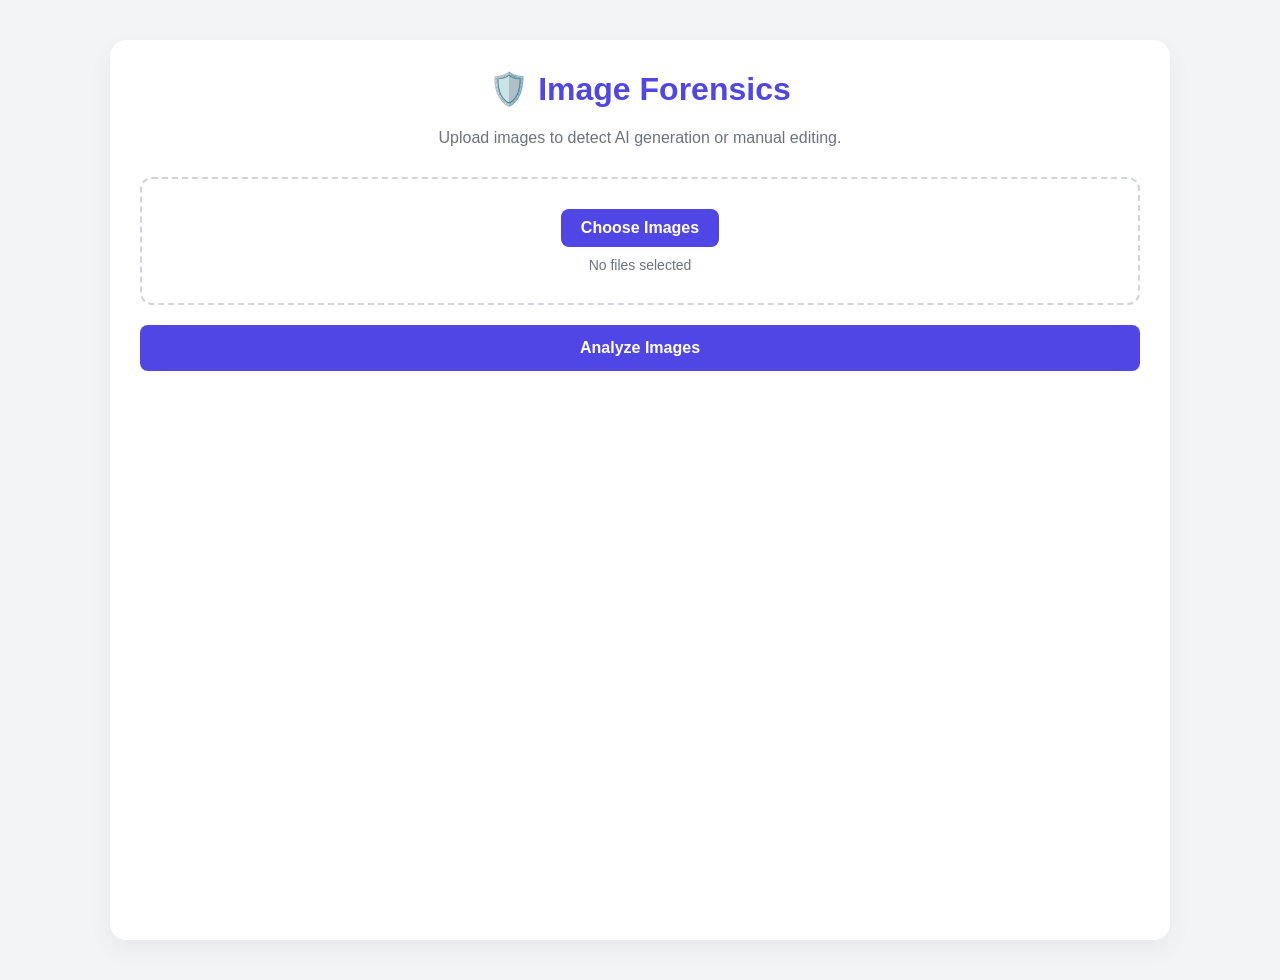
==== Project-1-AI-Image-detection/app/templates/index.html @ 16fd4984 "Update index.html" ====
<!DOCTYPE html>
<html lang="en">
<head>
    <meta charset="UTF-8">
    <meta name="viewport" content="width=device-width, initial-scale=1.0">
    <title>Image Forensics AI</title>
    <style>
        :root {
            --primary: #4F46E5;
            --primary-hover: #4338CA;
            --success: #10B981;
            --success-bg: #ECFDF5;
            --danger: #EF4444;
            --danger-bg: #FEF2F2;
            --warning: #F59E0B;
            --warning-bg: #FFFBEB;
            --bg: #F3F4F6;
            --card: #FFFFFF;
            --text: #1F2937;
            --border: #E5E7EB;
        }
        body { font-family: 'Segoe UI', Tahoma, Geneva, Verdana, sans-serif; background-color: var(--bg); color: var(--text); min-height: 100vh; margin: 0; padding: 40px 20px; display: flex; justify-content: center; }
        .container { background: var(--card); padding: 30px; border-radius: 16px; box-shadow: 0 10px 25px rgba(0,0,0,0.05); width: 100%; max-width: 1000px; }
        h1 { margin-top: 0; color: var(--primary); text-align: center; }
        p.subtitle { text-align: center; color: #6B7280; margin-bottom: 30px; }
        
        .upload-area { border: 2px dashed #D1D5DB; border-radius: 12px; padding: 30px; text-align: center; cursor: pointer; transition: 0.3s; margin-bottom: 20px; }
        .upload-area:hover { border-color: var(--primary); background: #EEF2FF; }
        input[type="file"] { display: none; }
        .upload-label { display: inline-block; background: var(--primary); color: white; padding: 10px 20px; border-radius: 8px; cursor: pointer; font-weight: bold; transition: 0.3s; }
        .upload-label:hover { background: var(--primary-hover); }
        
        .btn-analyze { width: 100%; padding: 14px; background: var(--primary); color: white; border: none; border-radius: 8px; font-size: 16px; font-weight: bold; cursor: pointer; transition: 0.3s; }
        .btn-analyze:disabled { background: #9CA3AF; cursor: not-allowed; }
        
        /* Master Table */
        .results-section { margin-top: 30px; display: none; }
        .summary-bar { background: #EEF2FF; padding: 15px; border-radius: 8px; margin-bottom: 15px; font-weight: bold; color: var(--primary); }
        
        .master-table { width: 100%; border-collapse: collapse; background: white; border-radius: 8px; overflow: hidden; border: 1px solid var(--border); }
        .master-table th, .master-table td { padding: 12px 15px; text-align: left; border-bottom: 1px solid var(--border); font-size: 14px; vertical-align: top;}
        .master-table th { background: #F9FAFB; font-weight: 600; color: #374151; }
        
        /* Row Coloring based on Verdict */
        .row-danger { background-color: var(--danger-bg) !important; }
        .row-warning { background-color: var(--warning-bg) !important; }
        .row-success { background-color: var(--success-bg) !important; }
        
        .badge { display: inline-block; padding: 4px 8px; border-radius: 4px; font-weight: bold; font-size: 12px; text-align: center; }
        .badge-danger { background: var(--danger); color: white; }
        .badge-warning { background: var(--warning); color: white; }
        .badge-success { background: var(--success); color: white; }

        .thumb { max-width: 60px; max-height: 60px; border-radius: 4px; object-fit: cover; border: 1px solid #ccc; }
        .file-name { font-size: 12px; color: #6B7280; word-break: break-all; margin-top: 5px; text-align: center; width: 80px;}
        
        .details-list { margin: 0; padding-left: 15px; font-size: 12px; color: #4B5563; }

        .loader { display: none; text-align: center; color: var(--primary); font-weight: bold; margin-top: 20px; }
        .loader::after { content: "..." ; animation: dots 1.5s infinite; }
        @keyframes dots { 0%, 20% { content: ""; } 40% { content: "."; } 60% { content: ".."; } 80%, 100% { content: "..."; } }
    </style>
</head>
<body>

<div class="container">
    <h1>🛡️ Image Forensics</h1>
    <p class="subtitle">Upload images to detect AI generation or manual editing.</p>

    <div class="upload-area" onclick="document.getElementById('imageInput').click()">
        <label class="upload-label">Choose Images</label>
        <input type="file" id="imageInput" accept="image/*" multiple onchange="previewImages(event)">
        <div id="fileName" style="margin-top: 10px; font-size: 14px; color: #6B7280;">No files selected</div>
    </div>

    <button id="analyzeBtn" class="btn-analyze" onclick="analyzeImages()">Analyze Images</button>
    
    <div id="loader" class="loader">Analyzing images. Please wait (This may take a moment per image)</div>

    <!-- Results Section -->
    <div id="resultsSection" class="results-section">
        <div id="summaryBar" class="summary-bar"></div>
        
        <table class="master-table">
            <thead>
                <tr>
                    <th width="100">Preview</th>
                    <th width="150">Verdict</th>
                    <th>Details</th>
                </tr>
            </thead>
            <tbody id="tableBody">
                <!-- Rows injected here -->
            </tbody>
        </table>
    </div>
</div>

<script>
    let selectedFiles = [];
    let base64Images = [];

    function previewImages(event) {
        selectedFiles = Array.from(event.target.files);
        base64Images = [];
        document.getElementById('fileName').innerText = `${selectedFiles.length} file(s) selected`;
        document.getElementById('resultsSection').style.display = 'none';

        if (selectedFiles.length === 0) return;

        selectedFiles.forEach((file, index) => {
            const reader = new FileReader();
            reader.onload = function(e) {
                base64Images[index] = e.target.result; // Store in order
            };
            reader.readAsDataURL(file);
        });
    }

    async function analyzeImages() {
        if (base64Images.length === 0) {
            alert("Please select at least one image!");
            return;
        }

        const btn = document.getElementById('analyzeBtn');
        const loader = document.getElementById('loader');
        const resultsSection = document.getElementById('resultsSection');

        btn.disabled = true;
        loader.style.display = 'block';
        resultsSection.style.display = 'none';

        try {
            // Send ALL base64 images in one array
            const response = await fetch('/validate-images', {
                method: 'POST',
                headers: { 'Content-Type': 'application/json' },
                body: JSON.stringify({ imgpaths: base64Images })
            });

            const data = await response.json();
            
            if (!response.ok) throw new Error(data.detail || "Server error");

            renderBatchResults(data);

        } catch (error) {
            alert("Error: " + error.message);
        } finally {
            btn.disabled = false;
            loader.style.display = 'none';
        }
    }

    function renderBatchResults(data) {
        const resultsSection = document.getElementById('resultsSection');
        const summaryBar = document.getElementById('summaryBar');
        const tableBody = document.getElementById('tableBody');

        resultsSection.style.display = 'block';
        summaryBar.innerText = `Analysis Complete: Processed ${data.processed} out of ${data.total_images} images.`;
        tableBody.innerHTML = '';

        data.results.forEach((result, index) => {
            // Get the original filename from our local array using the same index
            const originalFileName = selectedFiles[index] ? selectedFiles[index].name : 'Unknown File';

            const tr = document.createElement('tr');
            
            // 1. Determine Verdict and Row Color
            let rowClass = 'row-success';
            let badgeClass = 'badge-success';
            let verdictText = 'ORIGINAL';

            if (result.is_ai_generated && result.is_edited) {
                rowClass = 'row-danger';
                badgeClass = 'badge-danger';
                verdictText = 'FORGED & AI';
            } else if (result.is_ai_generated) {
                rowClass = 'row-danger';
                badgeClass = 'badge-danger';
                verdictText = 'AI GENERATED';
            } else if (result.is_edited) {
                rowClass = 'row-warning';
                badgeClass = 'badge-warning';
                verdictText = 'EDITED';
            }

            if (!result.success) {
                rowClass = 'row-warning';
                badgeClass = 'badge-warning';
                verdictText = 'ERROR';
            }

            tr.className = rowClass;

            // 2. Build the Details Column
            let detailsHtml = `<div><strong>Format:</strong> ${result.format || 'N/A'} | <strong>Dimensions:</strong> ${result.dimensions || 'N/A'}</div>`;
            
            if (result.success) {
                if (result.ai_detection && result.ai_detection.success) {
                    const score = (result.ai_detection.ai_score * 100).toFixed(2);
                    detailsHtml += `<div><strong>AI Score:</strong> <span style="color:${result.ai_detection.ai_score >= 0.4 ? 'red' : 'green'}">${score}%</span></div>`;
                }
                
                if (result.forensics && result.forensics.flags.length > 0) {
                    detailsHtml += `<div style="margin-top:5px;"><strong>Flags:</strong><ul class="details-list">`;
                    result.forensics.flags.forEach(flag => { detailsHtml += `<li>${flag}</li>`; });
                    detailsHtml += `</ul></div>`;
                }
            } else {
                detailsHtml += `<div style="color:red; font-weight:bold;">${result.error}</div>`;
            }

            // 3. Build the Row HTML (Includes Filename under the thumbnail)
            tr.innerHTML = `
                <td align="center">
                    <img src="${base64Images[index]}" class="thumb" alt="Thumb">
                    <div class="file-name">${originalFileName}</div>
                </td>
                <td>
                    <span class="badge ${badgeClass}">${verdictText}</span>
                </td>
                <td>${detailsHtml}</td>
            `;

            tableBody.appendChild(tr);
        });
    }
</script>

</body>
</html>
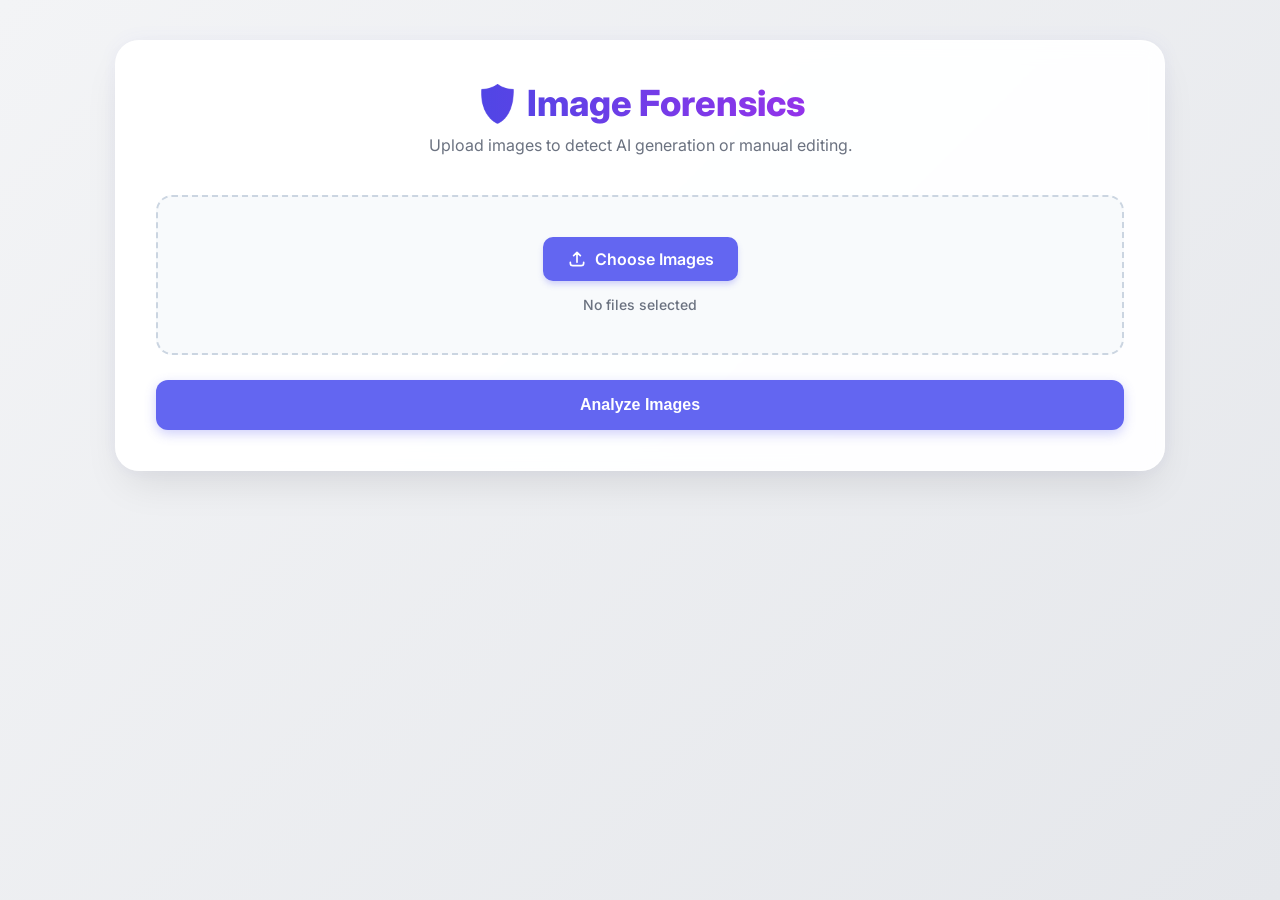
==== commit 1c65a723: "Update index.html" ====
--- a/Project-1-AI-Image-detection/app/templates/index.html
+++ b/Project-1-AI-Image-detection/app/templates/index.html
@@ -4,95 +4,220 @@
     <meta charset="UTF-8">
     <meta name="viewport" content="width=device-width, initial-scale=1.0">
     <title>Image Forensics AI</title>
+    <link href="https://fonts.googleapis.com/css2?family=Inter:wght@400;500;600;700;800&display=swap" rel="stylesheet">
     <style>
         :root {
-            --primary: #4F46E5;
-            --primary-hover: #4338CA;
+            --primary: #6366F1;
+            --primary-hover: #4F46E5;
             --success: #10B981;
             --success-bg: #ECFDF5;
             --danger: #EF4444;
             --danger-bg: #FEF2F2;
             --warning: #F59E0B;
             --warning-bg: #FFFBEB;
-            --bg: #F3F4F6;
-            --card: #FFFFFF;
-            --text: #1F2937;
+            --bg-gradient: linear-gradient(135deg, #F3F4F6 0%, #E5E7EB 100%);
+            --card-bg: rgba(255, 255, 255, 0.95);
+            --text-main: #111827;
+            --text-muted: #6B7280;
             --border: #E5E7EB;
         }
-        body { font-family: 'Segoe UI', Tahoma, Geneva, Verdana, sans-serif; background-color: var(--bg); color: var(--text); min-height: 100vh; margin: 0; padding: 40px 20px; display: flex; justify-content: center; }
-        .container { background: var(--card); padding: 30px; border-radius: 16px; box-shadow: 0 10px 25px rgba(0,0,0,0.05); width: 100%; max-width: 1000px; }
-        h1 { margin-top: 0; color: var(--primary); text-align: center; }
-        p.subtitle { text-align: center; color: #6B7280; margin-bottom: 30px; }
-        
-        .upload-area { border: 2px dashed #D1D5DB; border-radius: 12px; padding: 30px; text-align: center; cursor: pointer; transition: 0.3s; margin-bottom: 20px; }
-        .upload-area:hover { border-color: var(--primary); background: #EEF2FF; }
+
+        * { box-sizing: border-box; }
+
+        body { 
+            font-family: 'Inter', sans-serif; 
+            background: var(--bg-gradient);
+            color: var(--text-main); 
+            min-height: 100vh; 
+            margin: 0; 
+            padding: 40px 20px; 
+            display: flex; 
+            justify-content: center; 
+            align-items: flex-start;
+        }
+
+        .container { 
+            background: var(--card-bg); 
+            backdrop-filter: blur(10px);
+            padding: 40px; 
+            border-radius: 24px; 
+            box-shadow: 0 20px 40px -10px rgba(0,0,0,0.1), 0 0 20px rgba(99, 102, 241, 0.05); 
+            width: 100%; 
+            max-width: 1050px; 
+            border: 1px solid rgba(255,255,255,0.5);
+        }
+
+        /* Header */
+        .header { text-align: center; margin-bottom: 40px; }
+        .header h1 { 
+            margin: 0; 
+            font-size: 36px; 
+            font-weight: 800; 
+            background: linear-gradient(to right, #4F46E5, #9333EA);
+            -webkit-background-clip: text;
+            -webkit-text-fill-color: transparent;
+            display: inline-flex;
+            align-items: center;
+            gap: 12px;
+        }
+        .header p { color: var(--text-muted); font-size: 16px; margin-top: 10px; }
+
+        /* Upload Area */
+        .upload-area { 
+            border: 2px dashed #CBD5E1; 
+            border-radius: 16px; 
+            padding: 40px 20px; 
+            text-align: center; 
+            cursor: pointer; 
+            transition: all 0.3s ease; 
+            margin-bottom: 25px; 
+            background: #F8FAFC;
+            position: relative;
+            overflow: hidden;
+        }
+        .upload-area:hover { 
+            border-color: var(--primary); 
+            background: #EEF2FF; 
+            transform: translateY(-2px);
+        }
+        .upload-area.dragover { border-color: var(--primary); background: #EEF2FF; }
+        
         input[type="file"] { display: none; }
-        .upload-label { display: inline-block; background: var(--primary); color: white; padding: 10px 20px; border-radius: 8px; cursor: pointer; font-weight: bold; transition: 0.3s; }
-        .upload-label:hover { background: var(--primary-hover); }
-        
-        .btn-analyze { width: 100%; padding: 14px; background: var(--primary); color: white; border: none; border-radius: 8px; font-size: 16px; font-weight: bold; cursor: pointer; transition: 0.3s; }
-        .btn-analyze:disabled { background: #9CA3AF; cursor: not-allowed; }
-        
-        /* Master Table */
-        .results-section { margin-top: 30px; display: none; }
-        .summary-bar { background: #EEF2FF; padding: 15px; border-radius: 8px; margin-bottom: 15px; font-weight: bold; color: var(--primary); }
-        
-        .master-table { width: 100%; border-collapse: collapse; background: white; border-radius: 8px; overflow: hidden; border: 1px solid var(--border); }
-        .master-table th, .master-table td { padding: 12px 15px; text-align: left; border-bottom: 1px solid var(--border); font-size: 14px; vertical-align: top;}
-        .master-table th { background: #F9FAFB; font-weight: 600; color: #374151; }
-        
-        /* Row Coloring based on Verdict */
-        .row-danger { background-color: var(--danger-bg) !important; }
-        .row-warning { background-color: var(--warning-bg) !important; }
-        .row-success { background-color: var(--success-bg) !important; }
-        
-        .badge { display: inline-block; padding: 4px 8px; border-radius: 4px; font-weight: bold; font-size: 12px; text-align: center; }
-        .badge-danger { background: var(--danger); color: white; }
-        .badge-warning { background: var(--warning); color: white; }
-        .badge-success { background: var(--success); color: white; }
-
-        .thumb { max-width: 60px; max-height: 60px; border-radius: 4px; object-fit: cover; border: 1px solid #ccc; }
-        .file-name { font-size: 12px; color: #6B7280; word-break: break-all; margin-top: 5px; text-align: center; width: 80px;}
-        
-        .details-list { margin: 0; padding-left: 15px; font-size: 12px; color: #4B5563; }
-
-        .loader { display: none; text-align: center; color: var(--primary); font-weight: bold; margin-top: 20px; }
-        .loader::after { content: "..." ; animation: dots 1.5s infinite; }
-        @keyframes dots { 0%, 20% { content: ""; } 40% { content: "."; } 60% { content: ".."; } 80%, 100% { content: "..."; } }
+        
+        .upload-label { 
+            display: inline-flex; 
+            align-items: center;
+            gap: 8px;
+            background: var(--primary); 
+            color: white; 
+            padding: 12px 24px; 
+            border-radius: 10px; 
+            cursor: pointer; 
+            font-weight: 600; 
+            transition: all 0.3s ease; 
+            box-shadow: 0 4px 6px -1px rgba(99, 102, 241, 0.3);
+        }
+        .upload-label:hover { background: var(--primary-hover); transform: translateY(-1px); }
+        
+        .file-name { margin-top: 15px; font-size: 14px; color: var(--text-muted); font-weight: 500; }
+
+        /* Analyze Button */
+        .btn-analyze { 
+            width: 100%; 
+            padding: 16px; 
+            background: var(--primary); 
+            color: white; 
+            border: none; 
+            border-radius: 12px; 
+            font-size: 16px; 
+            font-weight: 700; 
+            cursor: pointer; 
+            transition: all 0.3s ease; 
+            box-shadow: 0 4px 12px rgba(99, 102, 241, 0.3);
+        }
+        .btn-analyze:hover:not(:disabled) { background: var(--primary-hover); transform: translateY(-2px); box-shadow: 0 6px 16px rgba(99, 102, 241, 0.4); }
+        .btn-analyze:disabled { background: #94A3B8; cursor: not-allowed; box-shadow: none; transform: none; }
+
+        /* Results Section */
+        .results-section { margin-top: 40px; display: none; animation: fadeIn 0.5s ease; }
+        
+        @keyframes fadeIn { from { opacity: 0; transform: translateY(10px); } to { opacity: 1; transform: translateY(0); } }
+
+        .summary-bar { 
+            background: linear-gradient(to right, #EEF2FF, #E0E7FF); 
+            padding: 16px 20px; 
+            border-radius: 12px; 
+            margin-bottom: 20px; 
+            font-weight: 600; 
+            color: var(--primary-hover); 
+            display: flex;
+            justify-content: space-between;
+            align-items: center;
+            border: 1px solid #C7D2FE;
+        }
+
+        /* Table Design */
+        .table-responsive { overflow-x: auto; border-radius: 12px; border: 1px solid var(--border); }
+        .master-table { width: 100%; border-collapse: collapse; background: white; min-width: 800px; }
+        .master-table th { background: #F8FAFC; padding: 16px; text-align: left; font-size: 13px; text-transform: uppercase; letter-spacing: 0.5px; color: var(--text-muted); font-weight: 700; border-bottom: 2px solid var(--border); }
+        .master-table td { padding: 16px; text-align: left; border-bottom: 1px solid var(--border); vertical-align: middle; }
+        .master-table tr:last-child td { border-bottom: none; }
+        .master-table tr { transition: background 0.2s; }
+        
+        /* Row Colors */
+        .row-danger { background-color: var(--danger-bg); }
+        .row-warning { background-color: var(--warning-bg); }
+        .row-success { background-color: var(--success-bg); }
+        .master-table tr:hover { filter: brightness(0.98); }
+
+        /* Badges */
+        .badge { display: inline-block; padding: 6px 12px; border-radius: 20px; font-weight: 700; font-size: 12px; text-align: center; letter-spacing: 0.5px;}
+        .badge-danger { background: #FEE2E2; color: #B91C1C; border: 1px solid #FCA5A5; }
+        .badge-warning { background: #FEF3C7; color: #B45309; border: 1px solid #FCD34D; }
+        .badge-success { background: #D1FAE5; color: #047857; border: 1px solid #6EE7B7; }
+
+        /* Thumbnails */
+        .thumb-container { display: flex; flex-direction: column; align-items: center; gap: 8px; }
+        .thumb { width: 70px; height: 70px; border-radius: 10px; object-fit: cover; border: 2px solid white; box-shadow: 0 2px 5px rgba(0,0,0,0.1); }
+        .file-name-label { font-size: 12px; font-weight: 500; color: var(--text-muted); max-width: 90px; text-overflow: ellipsis; overflow: hidden; white-space: nowrap; text-align: center; }
+
+        /* Details Data */
+        .details-grid { display: grid; grid-template-columns: 1fr 1fr; gap: 10px; font-size: 13px; }
+        .detail-item { display: flex; gap: 5px; color: var(--text-muted); }
+        .detail-item strong { color: var(--text-main); }
+        .flag-list { grid-column: span 2; margin: 5px 0 0 0; padding-left: 15px; font-size: 12px; color: #B91C1C; }
+
+        /* Loader */
+        .loader { display: none; text-align: center; margin: 30px 0; }
+        .spinner { width: 40px; height: 40px; border: 4px solid #E0E7FF; border-top: 4px solid var(--primary); border-radius: 50%; animation: spin 1s linear infinite; margin: 0 auto 15px auto; }
+        @keyframes spin { 0% { transform: rotate(0deg); } 100% { transform: rotate(360deg); } }
+        .loader-text { color: var(--primary); font-weight: 600; font-size: 15px; }
     </style>
 </head>
 <body>
 
 <div class="container">
-    <h1>🛡️ Image Forensics</h1>
-    <p class="subtitle">Upload images to detect AI generation or manual editing.</p>
-
-    <div class="upload-area" onclick="document.getElementById('imageInput').click()">
-        <label class="upload-label">Choose Images</label>
-        <input type="file" id="imageInput" accept="image/*" multiple onchange="previewImages(event)">
-        <div id="fileName" style="margin-top: 10px; font-size: 14px; color: #6B7280;">No files selected</div>
+    <div class="header">
+        <h1>🛡️ Image Forensics</h1>
+        <p>Upload images to detect AI generation or manual editing.</p>
+    </div>
+
+    <!-- Drag and Drop / Upload Area -->
+    <div class="upload-area" id="dropZone" onclick="document.getElementById('imageInput').click()">
+        <label class="upload-label">
+            <svg width="20" height="20" fill="none" stroke="currentColor" stroke-width="2" viewBox="0 0 24 24" xmlns="http://www.w3.org/2000/svg"><path stroke-linecap="round" stroke-linejoin="round" d="M4 16v1a3 3 0 003 3h10a3 3 0 003-3v-1m-4-8l-4-4m0 0L8 8m4-4v12"></path></svg>
+            Choose Images
+        </label>
+        <input type="file" id="imageInput" accept="image/*" multiple onchange="handleFileSelect(event)">
+        <div class="file-name" id="fileName">No files selected</div>
     </div>
 
     <button id="analyzeBtn" class="btn-analyze" onclick="analyzeImages()">Analyze Images</button>
     
-    <div id="loader" class="loader">Analyzing images. Please wait (This may take a moment per image)</div>
+    <!-- Loader -->
+    <div id="loader" class="loader">
+        <div class="spinner"></div>
+        <div class="loader-text">Analyzing image(s)... This may take a moment.</div>
+    </div>
 
     <!-- Results Section -->
     <div id="resultsSection" class="results-section">
         <div id="summaryBar" class="summary-bar"></div>
         
-        <table class="master-table">
-            <thead>
-                <tr>
-                    <th width="100">Preview</th>
-                    <th width="150">Verdict</th>
-                    <th>Details</th>
-                </tr>
-            </thead>
-            <tbody id="tableBody">
-                <!-- Rows injected here -->
-            </tbody>
-        </table>
+        <div class="table-responsive">
+            <table class="master-table">
+                <thead>
+                    <tr>
+                        <th width="120">Preview</th>
+                        <th width="150">Verdict</th>
+                        <th>Details</th>
+                    </tr>
+                </thead>
+                <tbody id="tableBody">
+                    <!-- Rows injected here -->
+                </tbody>
+            </table>
+        </div>
     </div>
 </div>
 
@@ -100,7 +225,20 @@
     let selectedFiles = [];
     let base64Images = [];
 
-    function previewImages(event) {
+    // Drag & Drop visual feedback
+    const dropZone = document.getElementById('dropZone');
+    dropZone.addEventListener('dragover', (e) => { e.preventDefault(); dropZone.classList.add('dragover'); });
+    dropZone.addEventListener('dragleave', () => { dropZone.classList.remove('dragover'); });
+    dropZone.addEventListener('drop', (e) => {
+        e.preventDefault();
+        dropZone.classList.remove('dragover');
+        if(e.dataTransfer.files.length) {
+            document.getElementById('imageInput').files = e.dataTransfer.files;
+            handleFileSelect({ target: { files: e.dataTransfer.files } });
+        }
+    });
+
+    function handleFileSelect(event) {
         selectedFiles = Array.from(event.target.files);
         base64Images = [];
         document.getElementById('fileName').innerText = `${selectedFiles.length} file(s) selected`;
@@ -111,7 +249,7 @@
         selectedFiles.forEach((file, index) => {
             const reader = new FileReader();
             reader.onload = function(e) {
-                base64Images[index] = e.target.result; // Store in order
+                base64Images[index] = e.target.result; 
             };
             reader.readAsDataURL(file);
         });
@@ -128,11 +266,11 @@
         const resultsSection = document.getElementById('resultsSection');
 
         btn.disabled = true;
+        btn.innerText = 'Processing...';
         loader.style.display = 'block';
         resultsSection.style.display = 'none';
 
         try {
-            // Send ALL base64 images in one array
             const response = await fetch('/validate-images', {
                 method: 'POST',
                 headers: { 'Content-Type': 'application/json' },
@@ -149,6 +287,7 @@
             alert("Error: " + error.message);
         } finally {
             btn.disabled = false;
+            btn.innerText = 'Analyze Images';
             loader.style.display = 'none';
         }
     }
@@ -159,65 +298,76 @@
         const tableBody = document.getElementById('tableBody');
 
         resultsSection.style.display = 'block';
-        summaryBar.innerText = `Analysis Complete: Processed ${data.processed} out of ${data.total_images} images.`;
+        
+        // Count results
+        const aiCount = data.results.filter(r => r.is_ai_generated).length;
+        const editCount = data.results.filter(r => r.is_edited && !r.is_ai_generated).length;
+        
+        summaryBar.innerHTML = `
+            <span>Processed ${data.processed} / ${data.total_images} images</span>
+            <span style="font-size: 13px;">
+                <span style="color:var(--danger)">${aiCount} AI</span> &bull; 
+                <span style="color:var(--warning)">${editCount} Edited</span>
+            </span>
+        `;
+        
         tableBody.innerHTML = '';
 
         data.results.forEach((result, index) => {
-            // Get the original filename from our local array using the same index
-            const originalFileName = selectedFiles[index] ? selectedFiles[index].name : 'Unknown File';
+            const originalFileName = selectedFiles[index] ? selectedFiles[index].name : 'Unknown';
+            
+            // Truncate filename if too long
+            const displayName = originalFileName.length > 15 ? originalFileName.substring(0, 12) + '...' : originalFileName;
 
             const tr = document.createElement('tr');
             
-            // 1. Determine Verdict and Row Color
             let rowClass = 'row-success';
             let badgeClass = 'badge-success';
             let verdictText = 'ORIGINAL';
 
             if (result.is_ai_generated && result.is_edited) {
-                rowClass = 'row-danger';
-                badgeClass = 'badge-danger';
-                verdictText = 'FORGED & AI';
+                rowClass = 'row-danger'; badgeClass = 'badge-danger'; verdictText = 'FORGED & AI';
             } else if (result.is_ai_generated) {
-                rowClass = 'row-danger';
-                badgeClass = 'badge-danger';
-                verdictText = 'AI GENERATED';
+                rowClass = 'row-danger'; badgeClass = 'badge-danger'; verdictText = 'AI GENERATED';
             } else if (result.is_edited) {
-                rowClass = 'row-warning';
-                badgeClass = 'badge-warning';
-                verdictText = 'EDITED';
+                rowClass = 'row-warning'; badgeClass = 'badge-warning'; verdictText = 'EDITED';
             }
 
             if (!result.success) {
-                rowClass = 'row-warning';
-                badgeClass = 'badge-warning';
-                verdictText = 'ERROR';
+                rowClass = 'row-warning'; badgeClass = 'badge-warning'; verdictText = 'ERROR';
             }
 
             tr.className = rowClass;
 
-            // 2. Build the Details Column
-            let detailsHtml = `<div><strong>Format:</strong> ${result.format || 'N/A'} | <strong>Dimensions:</strong> ${result.dimensions || 'N/A'}</div>`;
+            let detailsHtml = `
+                <div class="details-grid">
+                    <div class="detail-item"><strong>Format:</strong> ${result.format || 'N/A'}</div>
+                    <div class="detail-item"><strong>Dimensions:</strong> ${result.dimensions || 'N/A'}</div>
+            `;
             
             if (result.success) {
                 if (result.ai_detection && result.ai_detection.success) {
-                    const score = (result.ai_detection.ai_score * 100).toFixed(2);
-                    detailsHtml += `<div><strong>AI Score:</strong> <span style="color:${result.ai_detection.ai_score >= 0.4 ? 'red' : 'green'}">${score}%</span></div>`;
+                    const score = (result.ai_detection.ai_score * 100).toFixed(1);
+                    const color = result.ai_detection.ai_score >= 0.4 ? 'var(--danger)' : 'var(--success)';
+                    detailsHtml += `<div class="detail-item" style="grid-column: span 2;"><strong>AI Confidence:</strong> <span style="color:${color}; font-weight:bold;">${score}%</span></div>`;
                 }
                 
                 if (result.forensics && result.forensics.flags.length > 0) {
-                    detailsHtml += `<div style="margin-top:5px;"><strong>Flags:</strong><ul class="details-list">`;
+                    detailsHtml += `<div style="grid-column: span 2; margin-top:5px;"><strong>Flags:</strong><ul class="flag-list">`;
                     result.forensics.flags.forEach(flag => { detailsHtml += `<li>${flag}</li>`; });
                     detailsHtml += `</ul></div>`;
                 }
             } else {
-                detailsHtml += `<div style="color:red; font-weight:bold;">${result.error}</div>`;
+                detailsHtml += `<div class="detail-item" style="grid-column: span 2; color:red; font-weight:bold;">${result.error}</div>`;
             }
-
-            // 3. Build the Row HTML (Includes Filename under the thumbnail)
+            detailsHtml += `</div>`;
+
             tr.innerHTML = `
-                <td align="center">
-                    <img src="${base64Images[index]}" class="thumb" alt="Thumb">
-                    <div class="file-name">${originalFileName}</div>
+                <td>
+                    <div class="thumb-container">
+                        <img src="${base64Images[index]}" class="thumb" alt="Thumb">
+                        <div class="file-name-label" title="${originalFileName}">${displayName}</div>
+                    </div>
                 </td>
                 <td>
                     <span class="badge ${badgeClass}">${verdictText}</span>
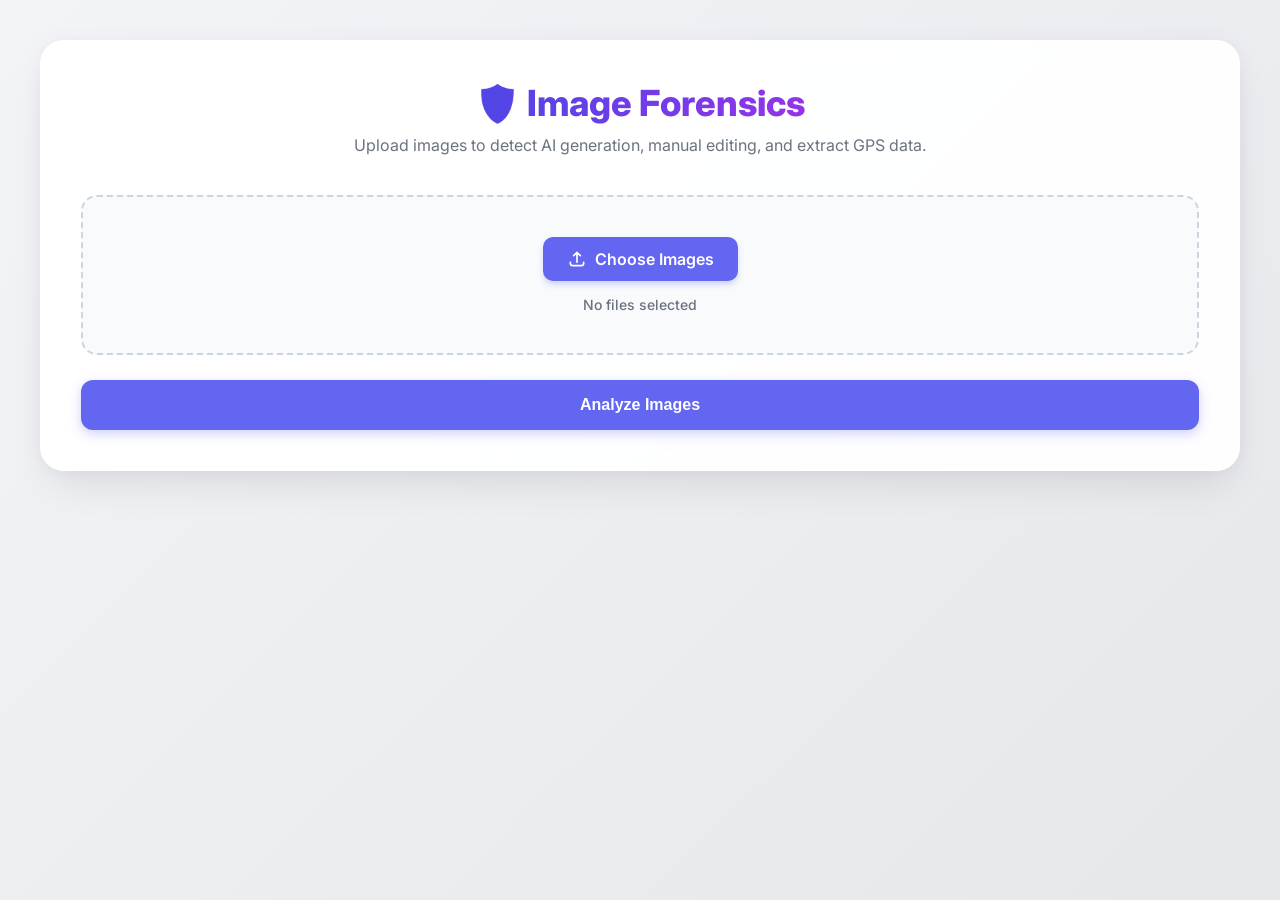
==== commit f90b3c6b: "Add files via upload" ====
--- a/Project-1-AI-Image-detection/app/templates/index.html
+++ b/Project-1-AI-Image-detection/app/templates/index.html
@@ -1,384 +1,244 @@
-<!DOCTYPE html>
-<html lang="en">
-<head>
-    <meta charset="UTF-8">
-    <meta name="viewport" content="width=device-width, initial-scale=1.0">
-    <title>Image Forensics AI</title>
-    <link href="https://fonts.googleapis.com/css2?family=Inter:wght@400;500;600;700;800&display=swap" rel="stylesheet">
-    <style>
-        :root {
-            --primary: #6366F1;
-            --primary-hover: #4F46E5;
-            --success: #10B981;
-            --success-bg: #ECFDF5;
-            --danger: #EF4444;
-            --danger-bg: #FEF2F2;
-            --warning: #F59E0B;
-            --warning-bg: #FFFBEB;
-            --bg-gradient: linear-gradient(135deg, #F3F4F6 0%, #E5E7EB 100%);
-            --card-bg: rgba(255, 255, 255, 0.95);
-            --text-main: #111827;
-            --text-muted: #6B7280;
-            --border: #E5E7EB;
-        }
-
-        * { box-sizing: border-box; }
-
-        body { 
-            font-family: 'Inter', sans-serif; 
-            background: var(--bg-gradient);
-            color: var(--text-main); 
-            min-height: 100vh; 
-            margin: 0; 
-            padding: 40px 20px; 
-            display: flex; 
-            justify-content: center; 
-            align-items: flex-start;
-        }
-
-        .container { 
-            background: var(--card-bg); 
-            backdrop-filter: blur(10px);
-            padding: 40px; 
-            border-radius: 24px; 
-            box-shadow: 0 20px 40px -10px rgba(0,0,0,0.1), 0 0 20px rgba(99, 102, 241, 0.05); 
-            width: 100%; 
-            max-width: 1050px; 
-            border: 1px solid rgba(255,255,255,0.5);
-        }
-
-        /* Header */
-        .header { text-align: center; margin-bottom: 40px; }
-        .header h1 { 
-            margin: 0; 
-            font-size: 36px; 
-            font-weight: 800; 
-            background: linear-gradient(to right, #4F46E5, #9333EA);
-            -webkit-background-clip: text;
-            -webkit-text-fill-color: transparent;
-            display: inline-flex;
-            align-items: center;
-            gap: 12px;
-        }
-        .header p { color: var(--text-muted); font-size: 16px; margin-top: 10px; }
-
-        /* Upload Area */
-        .upload-area { 
-            border: 2px dashed #CBD5E1; 
-            border-radius: 16px; 
-            padding: 40px 20px; 
-            text-align: center; 
-            cursor: pointer; 
-            transition: all 0.3s ease; 
-            margin-bottom: 25px; 
-            background: #F8FAFC;
-            position: relative;
-            overflow: hidden;
-        }
-        .upload-area:hover { 
-            border-color: var(--primary); 
-            background: #EEF2FF; 
-            transform: translateY(-2px);
-        }
-        .upload-area.dragover { border-color: var(--primary); background: #EEF2FF; }
-        
-        input[type="file"] { display: none; }
-        
-        .upload-label { 
-            display: inline-flex; 
-            align-items: center;
-            gap: 8px;
-            background: var(--primary); 
-            color: white; 
-            padding: 12px 24px; 
-            border-radius: 10px; 
-            cursor: pointer; 
-            font-weight: 600; 
-            transition: all 0.3s ease; 
-            box-shadow: 0 4px 6px -1px rgba(99, 102, 241, 0.3);
-        }
-        .upload-label:hover { background: var(--primary-hover); transform: translateY(-1px); }
-        
-        .file-name { margin-top: 15px; font-size: 14px; color: var(--text-muted); font-weight: 500; }
-
-        /* Analyze Button */
-        .btn-analyze { 
-            width: 100%; 
-            padding: 16px; 
-            background: var(--primary); 
-            color: white; 
-            border: none; 
-            border-radius: 12px; 
-            font-size: 16px; 
-            font-weight: 700; 
-            cursor: pointer; 
-            transition: all 0.3s ease; 
-            box-shadow: 0 4px 12px rgba(99, 102, 241, 0.3);
-        }
-        .btn-analyze:hover:not(:disabled) { background: var(--primary-hover); transform: translateY(-2px); box-shadow: 0 6px 16px rgba(99, 102, 241, 0.4); }
-        .btn-analyze:disabled { background: #94A3B8; cursor: not-allowed; box-shadow: none; transform: none; }
-
-        /* Results Section */
-        .results-section { margin-top: 40px; display: none; animation: fadeIn 0.5s ease; }
-        
-        @keyframes fadeIn { from { opacity: 0; transform: translateY(10px); } to { opacity: 1; transform: translateY(0); } }
-
-        .summary-bar { 
-            background: linear-gradient(to right, #EEF2FF, #E0E7FF); 
-            padding: 16px 20px; 
-            border-radius: 12px; 
-            margin-bottom: 20px; 
-            font-weight: 600; 
-            color: var(--primary-hover); 
-            display: flex;
-            justify-content: space-between;
-            align-items: center;
-            border: 1px solid #C7D2FE;
-        }
-
-        /* Table Design */
-        .table-responsive { overflow-x: auto; border-radius: 12px; border: 1px solid var(--border); }
-        .master-table { width: 100%; border-collapse: collapse; background: white; min-width: 800px; }
-        .master-table th { background: #F8FAFC; padding: 16px; text-align: left; font-size: 13px; text-transform: uppercase; letter-spacing: 0.5px; color: var(--text-muted); font-weight: 700; border-bottom: 2px solid var(--border); }
-        .master-table td { padding: 16px; text-align: left; border-bottom: 1px solid var(--border); vertical-align: middle; }
-        .master-table tr:last-child td { border-bottom: none; }
-        .master-table tr { transition: background 0.2s; }
-        
-        /* Row Colors */
-        .row-danger { background-color: var(--danger-bg); }
-        .row-warning { background-color: var(--warning-bg); }
-        .row-success { background-color: var(--success-bg); }
-        .master-table tr:hover { filter: brightness(0.98); }
-
-        /* Badges */
-        .badge { display: inline-block; padding: 6px 12px; border-radius: 20px; font-weight: 700; font-size: 12px; text-align: center; letter-spacing: 0.5px;}
-        .badge-danger { background: #FEE2E2; color: #B91C1C; border: 1px solid #FCA5A5; }
-        .badge-warning { background: #FEF3C7; color: #B45309; border: 1px solid #FCD34D; }
-        .badge-success { background: #D1FAE5; color: #047857; border: 1px solid #6EE7B7; }
-
-        /* Thumbnails */
-        .thumb-container { display: flex; flex-direction: column; align-items: center; gap: 8px; }
-        .thumb { width: 70px; height: 70px; border-radius: 10px; object-fit: cover; border: 2px solid white; box-shadow: 0 2px 5px rgba(0,0,0,0.1); }
-        .file-name-label { font-size: 12px; font-weight: 500; color: var(--text-muted); max-width: 90px; text-overflow: ellipsis; overflow: hidden; white-space: nowrap; text-align: center; }
-
-        /* Details Data */
-        .details-grid { display: grid; grid-template-columns: 1fr 1fr; gap: 10px; font-size: 13px; }
-        .detail-item { display: flex; gap: 5px; color: var(--text-muted); }
-        .detail-item strong { color: var(--text-main); }
-        .flag-list { grid-column: span 2; margin: 5px 0 0 0; padding-left: 15px; font-size: 12px; color: #B91C1C; }
-
-        /* Loader */
-        .loader { display: none; text-align: center; margin: 30px 0; }
-        .spinner { width: 40px; height: 40px; border: 4px solid #E0E7FF; border-top: 4px solid var(--primary); border-radius: 50%; animation: spin 1s linear infinite; margin: 0 auto 15px auto; }
-        @keyframes spin { 0% { transform: rotate(0deg); } 100% { transform: rotate(360deg); } }
-        .loader-text { color: var(--primary); font-weight: 600; font-size: 15px; }
-    </style>
-</head>
-<body>
-
-<div class="container">
-    <div class="header">
-        <h1>🛡️ Image Forensics</h1>
-        <p>Upload images to detect AI generation or manual editing.</p>
-    </div>
-
-    <!-- Drag and Drop / Upload Area -->
-    <div class="upload-area" id="dropZone" onclick="document.getElementById('imageInput').click()">
-        <label class="upload-label">
-            <svg width="20" height="20" fill="none" stroke="currentColor" stroke-width="2" viewBox="0 0 24 24" xmlns="http://www.w3.org/2000/svg"><path stroke-linecap="round" stroke-linejoin="round" d="M4 16v1a3 3 0 003 3h10a3 3 0 003-3v-1m-4-8l-4-4m0 0L8 8m4-4v12"></path></svg>
-            Choose Images
-        </label>
-        <input type="file" id="imageInput" accept="image/*" multiple onchange="handleFileSelect(event)">
-        <div class="file-name" id="fileName">No files selected</div>
-    </div>
-
-    <button id="analyzeBtn" class="btn-analyze" onclick="analyzeImages()">Analyze Images</button>
-    
-    <!-- Loader -->
-    <div id="loader" class="loader">
-        <div class="spinner"></div>
-        <div class="loader-text">Analyzing image(s)... This may take a moment.</div>
-    </div>
-
-    <!-- Results Section -->
-    <div id="resultsSection" class="results-section">
-        <div id="summaryBar" class="summary-bar"></div>
-        
-        <div class="table-responsive">
-            <table class="master-table">
-                <thead>
-                    <tr>
-                        <th width="120">Preview</th>
-                        <th width="150">Verdict</th>
-                        <th>Details</th>
-                    </tr>
-                </thead>
-                <tbody id="tableBody">
-                    <!-- Rows injected here -->
-                </tbody>
-            </table>
-        </div>
-    </div>
-</div>
-
-<script>
-    let selectedFiles = [];
-    let base64Images = [];
-
-    // Drag & Drop visual feedback
-    const dropZone = document.getElementById('dropZone');
-    dropZone.addEventListener('dragover', (e) => { e.preventDefault(); dropZone.classList.add('dragover'); });
-    dropZone.addEventListener('dragleave', () => { dropZone.classList.remove('dragover'); });
-    dropZone.addEventListener('drop', (e) => {
-        e.preventDefault();
-        dropZone.classList.remove('dragover');
-        if(e.dataTransfer.files.length) {
-            document.getElementById('imageInput').files = e.dataTransfer.files;
-            handleFileSelect({ target: { files: e.dataTransfer.files } });
-        }
-    });
-
-    function handleFileSelect(event) {
-        selectedFiles = Array.from(event.target.files);
-        base64Images = [];
-        document.getElementById('fileName').innerText = `${selectedFiles.length} file(s) selected`;
-        document.getElementById('resultsSection').style.display = 'none';
-
-        if (selectedFiles.length === 0) return;
-
-        selectedFiles.forEach((file, index) => {
-            const reader = new FileReader();
-            reader.onload = function(e) {
-                base64Images[index] = e.target.result; 
-            };
-            reader.readAsDataURL(file);
-        });
-    }
-
-    async function analyzeImages() {
-        if (base64Images.length === 0) {
-            alert("Please select at least one image!");
-            return;
-        }
-
-        const btn = document.getElementById('analyzeBtn');
-        const loader = document.getElementById('loader');
-        const resultsSection = document.getElementById('resultsSection');
-
-        btn.disabled = true;
-        btn.innerText = 'Processing...';
-        loader.style.display = 'block';
-        resultsSection.style.display = 'none';
-
-        try {
-            const response = await fetch('/validate-images', {
-                method: 'POST',
-                headers: { 'Content-Type': 'application/json' },
-                body: JSON.stringify({ imgpaths: base64Images })
-            });
-
-            const data = await response.json();
-            
-            if (!response.ok) throw new Error(data.detail || "Server error");
-
-            renderBatchResults(data);
-
-        } catch (error) {
-            alert("Error: " + error.message);
-        } finally {
-            btn.disabled = false;
-            btn.innerText = 'Analyze Images';
-            loader.style.display = 'none';
-        }
-    }
-
-    function renderBatchResults(data) {
-        const resultsSection = document.getElementById('resultsSection');
-        const summaryBar = document.getElementById('summaryBar');
-        const tableBody = document.getElementById('tableBody');
-
-        resultsSection.style.display = 'block';
-        
-        // Count results
-        const aiCount = data.results.filter(r => r.is_ai_generated).length;
-        const editCount = data.results.filter(r => r.is_edited && !r.is_ai_generated).length;
-        
-        summaryBar.innerHTML = `
-            <span>Processed ${data.processed} / ${data.total_images} images</span>
-            <span style="font-size: 13px;">
-                <span style="color:var(--danger)">${aiCount} AI</span> &bull; 
-                <span style="color:var(--warning)">${editCount} Edited</span>
-            </span>
-        `;
-        
-        tableBody.innerHTML = '';
-
-        data.results.forEach((result, index) => {
-            const originalFileName = selectedFiles[index] ? selectedFiles[index].name : 'Unknown';
-            
-            // Truncate filename if too long
-            const displayName = originalFileName.length > 15 ? originalFileName.substring(0, 12) + '...' : originalFileName;
-
-            const tr = document.createElement('tr');
-            
-            let rowClass = 'row-success';
-            let badgeClass = 'badge-success';
-            let verdictText = 'ORIGINAL';
-
-            if (result.is_ai_generated && result.is_edited) {
-                rowClass = 'row-danger'; badgeClass = 'badge-danger'; verdictText = 'FORGED & AI';
-            } else if (result.is_ai_generated) {
-                rowClass = 'row-danger'; badgeClass = 'badge-danger'; verdictText = 'AI GENERATED';
-            } else if (result.is_edited) {
-                rowClass = 'row-warning'; badgeClass = 'badge-warning'; verdictText = 'EDITED';
-            }
-
-            if (!result.success) {
-                rowClass = 'row-warning'; badgeClass = 'badge-warning'; verdictText = 'ERROR';
-            }
-
-            tr.className = rowClass;
-
-            let detailsHtml = `
-                <div class="details-grid">
-                    <div class="detail-item"><strong>Format:</strong> ${result.format || 'N/A'}</div>
-                    <div class="detail-item"><strong>Dimensions:</strong> ${result.dimensions || 'N/A'}</div>
-            `;
-            
-            if (result.success) {
-                if (result.ai_detection && result.ai_detection.success) {
-                    const score = (result.ai_detection.ai_score * 100).toFixed(1);
-                    const color = result.ai_detection.ai_score >= 0.4 ? 'var(--danger)' : 'var(--success)';
-                    detailsHtml += `<div class="detail-item" style="grid-column: span 2;"><strong>AI Confidence:</strong> <span style="color:${color}; font-weight:bold;">${score}%</span></div>`;
-                }
-                
-                if (result.forensics && result.forensics.flags.length > 0) {
-                    detailsHtml += `<div style="grid-column: span 2; margin-top:5px;"><strong>Flags:</strong><ul class="flag-list">`;
-                    result.forensics.flags.forEach(flag => { detailsHtml += `<li>${flag}</li>`; });
-                    detailsHtml += `</ul></div>`;
-                }
-            } else {
-                detailsHtml += `<div class="detail-item" style="grid-column: span 2; color:red; font-weight:bold;">${result.error}</div>`;
-            }
-            detailsHtml += `</div>`;
-
-            tr.innerHTML = `
-                <td>
-                    <div class="thumb-container">
-                        <img src="${base64Images[index]}" class="thumb" alt="Thumb">
-                        <div class="file-name-label" title="${originalFileName}">${displayName}</div>
-                    </div>
-                </td>
-                <td>
-                    <span class="badge ${badgeClass}">${verdictText}</span>
-                </td>
-                <td>${detailsHtml}</td>
-            `;
-
-            tableBody.appendChild(tr);
-        });
-    }
-</script>
-
-</body>
-</html>
+<!DOCTYPE html>
+<html lang="en">
+<head>
+    <meta charset="UTF-8">
+    <meta name="viewport" content="width=device-width, initial-scale=1.0">
+    <title>Image Forensics AI</title>
+    <link href="https://fonts.googleapis.com/css2?family=Inter:wght@400;500;600;700;800&display=swap" rel="stylesheet">
+    <style>
+        :root {
+            --primary: #6366F1;
+            --primary-hover: #4F46E5;
+            --success: #10B981;
+            --success-bg: #ECFDF5;
+            --danger: #EF4444;
+            --danger-bg: #FEF2F2;
+            --warning: #F59E0B;
+            --warning-bg: #FFFBEB;
+            --bg-gradient: linear-gradient(135deg, #F3F4F6 0%, #E5E7EB 100%);
+            --card-bg: rgba(255, 255, 255, 0.95);
+            --text-main: #111827;
+            --text-muted: #6B7280;
+            --border: #E5E7EB;
+        }
+        * { box-sizing: border-box; }
+        body { font-family: 'Inter', sans-serif; background: var(--bg-gradient); color: var(--text-main); min-height: 100vh; margin: 0; padding: 40px 20px; display: flex; justify-content: center; align-items: flex-start; }
+        .container { background: var(--card-bg); backdrop-filter: blur(10px); padding: 40px; border-radius: 24px; box-shadow: 0 20px 40px -10px rgba(0,0,0,0.1), 0 0 20px rgba(99, 102, 241, 0.05); width: 100%; max-width: 1200px; border: 1px solid rgba(255,255,255,0.5); }
+        .header { text-align: center; margin-bottom: 40px; }
+        .header h1 { margin: 0; font-size: 36px; font-weight: 800; background: linear-gradient(to right, #4F46E5, #9333EA); -webkit-background-clip: text; -webkit-text-fill-color: transparent; display: inline-flex; align-items: center; gap: 12px; }
+        .header p { color: var(--text-muted); font-size: 16px; margin-top: 10px; }
+        .upload-area { border: 2px dashed #CBD5E1; border-radius: 16px; padding: 40px 20px; text-align: center; cursor: pointer; transition: all 0.3s ease; margin-bottom: 25px; background: #F8FAFC; position: relative; overflow: hidden; }
+        .upload-area:hover { border-color: var(--primary); background: #EEF2FF; transform: translateY(-2px); }
+        input[type="file"] { display: none; }
+        .upload-label { display: inline-flex; align-items: center; gap: 8px; background: var(--primary); color: white; padding: 12px 24px; border-radius: 10px; cursor: pointer; font-weight: 600; transition: all 0.3s ease; box-shadow: 0 4px 6px -1px rgba(99, 102, 241, 0.3); }
+        .upload-label:hover { background: var(--primary-hover); transform: translateY(-1px); }
+        .file-name { margin-top: 15px; font-size: 14px; color: var(--text-muted); font-weight: 500; }
+        .btn-analyze { width: 100%; padding: 16px; background: var(--primary); color: white; border: none; border-radius: 12px; font-size: 16px; font-weight: 700; cursor: pointer; transition: all 0.3s ease; box-shadow: 0 4px 12px rgba(99, 102, 241, 0.3); }
+        .btn-analyze:hover:not(:disabled) { background: var(--primary-hover); transform: translateY(-2px); box-shadow: 0 6px 16px rgba(99, 102, 241, 0.4); }
+        .btn-analyze:disabled { background: #94A3B8; cursor: not-allowed; box-shadow: none; transform: none; }
+        .results-section { margin-top: 40px; display: none; animation: fadeIn 0.5s ease; }
+        @keyframes fadeIn { from { opacity: 0; transform: translateY(10px); } to { opacity: 1; transform: translateY(0); } }
+        .summary-bar { background: linear-gradient(to right, #EEF2FF, #E0E7FF); padding: 16px 20px; border-radius: 12px; margin-bottom: 20px; font-weight: 600; color: var(--primary-hover); display: flex; justify-content: space-between; align-items: center; border: 1px solid #C7D2FE; }
+        .table-responsive { overflow-x: auto; border-radius: 12px; border: 1px solid var(--border); }
+        .master-table { width: 100%; border-collapse: collapse; background: white; min-width: 900px; }
+        .master-table th { background: #F8FAFC; padding: 16px; text-align: left; font-size: 13px; text-transform: uppercase; letter-spacing: 0.5px; color: var(--text-muted); font-weight: 700; border-bottom: 2px solid var(--border); }
+        .master-table td { padding: 16px; text-align: left; border-bottom: 1px solid var(--border); vertical-align: middle; }
+        .master-table tr:last-child td { border-bottom: none; }
+        .master-table tr { transition: background 0.2s; }
+        .row-danger { background-color: var(--danger-bg); }
+        .row-warning { background-color: var(--warning-bg); }
+        .row-success { background-color: var(--success-bg); }
+        .master-table tr:hover { filter: brightness(0.98); }
+        .badge { display: inline-block; padding: 6px 12px; border-radius: 20px; font-weight: 700; font-size: 12px; text-align: center; letter-spacing: 0.5px;}
+        .badge-danger { background: #FEE2E2; color: #B91C1C; border: 1px solid #FCA5A5; }
+        .badge-warning { background: #FEF3C7; color: #B45309; border: 1px solid #FCD34D; }
+        .badge-success { background: #D1FAE5; color: #047857; border: 1px solid #6EE7B7; }
+        .thumb-container { display: flex; flex-direction: column; align-items: center; gap: 8px; }
+        .thumb { width: 70px; height: 70px; border-radius: 10px; object-fit: cover; border: 2px solid white; box-shadow: 0 2px 5px rgba(0,0,0,0.1); }
+        .file-name-label { font-size: 12px; font-weight: 500; color: var(--text-muted); max-width: 90px; text-overflow: ellipsis; overflow: hidden; white-space: nowrap; text-align: center; }
+        .details-grid { display: grid; grid-template-columns: 1fr 1fr; gap: 10px; font-size: 13px; }
+        .detail-item { display: flex; gap: 5px; color: var(--text-muted); }
+        .detail-item strong { color: var(--text-main); }
+        
+        /* New OCR Block Style */
+        .ocr-block { background: #F8FAFC; padding: 10px; border-radius: 8px; border: 1px dashed #CBD5E1; margin-top: 5px; font-size: 12px; }
+        .ocr-block strong { color: #4F46E5; }
+
+        .loader { display: none; text-align: center; margin: 30px 0; }
+        .spinner { width: 40px; height: 40px; border: 4px solid #E0E7FF; border-top: 4px solid var(--primary); border-radius: 50%; animation: spin 1s linear infinite; margin: 0 auto 15px auto; }
+        @keyframes spin { 0% { transform: rotate(0deg); } 100% { transform: rotate(360deg); } }
+        .loader-text { color: var(--primary); font-weight: 600; font-size: 15px; }
+    </style>
+</head>
+<body>
+
+<div class="container">
+    <div class="header">
+        <h1>🛡️ Image Forensics</h1>
+        <p>Upload images to detect AI generation, manual editing, and extract GPS data.</p>
+    </div>
+
+    <div class="upload-area" id="dropZone" onclick="document.getElementById('imageInput').click()">
+        <label class="upload-label">
+            <svg width="20" height="20" fill="none" stroke="currentColor" stroke-width="2" viewBox="0 0 24 24" xmlns="http://www.w3.org/2000/svg"><path stroke-linecap="round" stroke-linejoin="round" d="M4 16v1a3 3 0 003 3h10a3 3 0 003-3v-1m-4-8l-4-4m0 0L8 8m4-4v12"></path></svg>
+            Choose Images
+        </label>
+        <input type="file" id="imageInput" accept="image/*" multiple onchange="handleFileSelect(event)">
+        <div class="file-name" id="fileName">No files selected</div>
+    </div>
+
+    <button id="analyzeBtn" class="btn-analyze" onclick="analyzeImages()">Analyze Images</button>
+    
+    <div id="loader" class="loader">
+        <div class="spinner"></div>
+        <div class="loader-text">Analyzing image(s)... This may take a moment.</div>
+    </div>
+
+    <div id="resultsSection" class="results-section">
+        <div id="summaryBar" class="summary-bar"></div>
+        <div class="table-responsive">
+            <table class="master-table">
+                <thead>
+                    <tr>
+                        <th width="120">Preview</th>
+                        <th width="130">Verdict</th>
+                        <th width="250">Extracted Data (OCR)</th>
+                        <th>Image Details</th>
+                    </tr>
+                </thead>
+                <tbody id="tableBody"></tbody>
+            </table>
+        </div>
+    </div>
+</div>
+
+<script>
+    let selectedFiles = [];
+    let base64Images = [];
+
+    const dropZone = document.getElementById('dropZone');
+    dropZone.addEventListener('dragover', (e) => { e.preventDefault(); dropZone.style.borderColor = 'var(--primary)'; });
+    dropZone.addEventListener('dragleave', () => { dropZone.style.borderColor = '#CBD5E1'; });
+    dropZone.addEventListener('drop', (e) => {
+        e.preventDefault();
+        dropZone.style.borderColor = '#CBD5E1';
+        if(e.dataTransfer.files.length) {
+            document.getElementById('imageInput').files = e.dataTransfer.files;
+            handleFileSelect({ target: { files: e.dataTransfer.files } });
+        }
+    });
+
+    function handleFileSelect(event) {
+        selectedFiles = Array.from(event.target.files);
+        base64Images = [];
+        document.getElementById('fileName').innerText = `${selectedFiles.length} file(s) selected`;
+        document.getElementById('resultsSection').style.display = 'none';
+
+        if (selectedFiles.length === 0) return;
+        selectedFiles.forEach((file, index) => {
+            const reader = new FileReader();
+            reader.onload = function(e) { base64Images[index] = e.target.result; };
+            reader.readAsDataURL(file);
+        });
+    }
+
+    async function analyzeImages() {
+        if (base64Images.length === 0) { alert("Please select at least one image!"); return; }
+
+        const btn = document.getElementById('analyzeBtn');
+        const loader = document.getElementById('loader');
+        const resultsSection = document.getElementById('resultsSection');
+
+        btn.disabled = true; btn.innerText = 'Processing...';
+        loader.style.display = 'block'; resultsSection.style.display = 'none';
+
+        try {
+            const response = await fetch('/validate-images', {
+                method: 'POST', headers: { 'Content-Type': 'application/json' },
+                body: JSON.stringify({ imgpaths: base64Images })
+            });
+            const data = await response.json();
+            if (!response.ok) throw new Error(data.detail || "Server error");
+            renderBatchResults(data);
+        } catch (error) {
+            alert("Error: " + error.message);
+        } finally {
+            btn.disabled = false; btn.innerText = 'Analyze Images'; loader.style.display = 'none';
+        }
+    }
+
+    function renderBatchResults(data) {
+        const resultsSection = document.getElementById('resultsSection');
+        const summaryBar = document.getElementById('summaryBar');
+        const tableBody = document.getElementById('tableBody');
+
+        resultsSection.style.display = 'block';
+        const aiCount = data.results.filter(r => r.is_ai_generated).length;
+        const editCount = data.results.filter(r => r.is_edited && !r.is_ai_generated).length;
+        
+        summaryBar.innerHTML = `
+            <span>Processed ${data.processed} / ${data.total_images} images</span>
+            <span style="font-size: 13px;">
+                <span style="color:var(--danger)">${aiCount} AI</span> &bull; 
+                <span style="color:var(--warning)">${editCount} Edited</span>
+            </span>
+        `;
+        
+        tableBody.innerHTML = '';
+
+        data.results.forEach((result, index) => {
+            const originalFileName = selectedFiles[index] ? selectedFiles[index].name : 'Unknown';
+            const displayName = originalFileName.length > 15 ? originalFileName.substring(0, 12) + '...' : originalFileName;
+            const tr = document.createElement('tr');
+            
+            let rowClass = 'row-success'; let badgeClass = 'badge-success'; let verdictText = 'ORIGINAL';
+            if (result.is_ai_generated && result.is_edited) { rowClass = 'row-danger'; badgeClass = 'badge-danger'; verdictText = 'FORGED & AI'; }
+            else if (result.is_ai_generated) { rowClass = 'row-danger'; badgeClass = 'badge-danger'; verdictText = 'AI GENERATED'; }
+            else if (result.is_edited) { rowClass = 'row-warning'; badgeClass = 'badge-warning'; verdictText = 'EDITED'; }
+            if (!result.success) { rowClass = 'row-warning'; badgeClass = 'badge-warning'; verdictText = 'ERROR'; }
+
+            tr.className = rowClass;
+
+            // Build OCR HTML
+            let ocrHtml = '<span style="color:#9CA3AF; font-style:italic;">No OCR data</span>';
+            if (result.ocr_data && !result.ocr_data.error) {
+                const o = result.ocr_data;
+                ocrHtml = `
+                    <div class="ocr-block">
+                        <div><strong>GPS:</strong> ${o.latitude || 'N/A'}, ${o.longitude || 'N/A'} (${o.accuracy || 'N/A'})</div>
+                        <div><strong>Time:</strong> ${o.timestamp || 'N/A'}</div>
+                        <div style="white-space:nowrap; overflow:hidden; text-overflow:ellipsis; max-width:220px;" title="${o.location || ''}"><strong>Loc:</strong> ${o.location || 'N/A'}</div>
+                    </div>
+                `;
+            } else if (result.ocr_data && result.ocr_data.error) {
+                ocrHtml = `<span style="color:red; font-size:12px;">${result.ocr_data.error}</span>`;
+            }
+
+            // Build Details HTML
+            let detailsHtml = `<div class="details-grid"><div class="detail-item"><strong>Format:</strong> ${result.format || 'N/A'}</div><div class="detail-item"><strong>Dimensions:</strong> ${result.dimensions || 'N/A'}</div>`;
+            if (result.success && result.ai_detection && result.ai_detection.success) {
+                const score = (result.ai_detection.ai_score * 100).toFixed(1);
+                const color = result.ai_detection.ai_score >= 0.4 ? 'var(--danger)' : 'var(--success)';
+                detailsHtml += `<div class="detail-item" style="grid-column: span 2;"><strong>AI Confidence:</strong> <span style="color:${color}; font-weight:bold;">${score}%</span></div>`;
+            }
+            if (result.success && result.forensics && result.forensics.flags.length > 0) {
+                detailsHtml += `<div style="grid-column: span 2; margin-top:5px;"><strong>Flags:</strong><ul style="margin:0; padding-left:15px; font-size:12px; color:#B91C1C;">`;
+                result.forensics.flags.forEach(flag => { detailsHtml += `<li>${flag}</li>`; });
+                detailsHtml += `</ul></div>`;
+            }
+            if (!result.success) { detailsHtml += `<div class="detail-item" style="grid-column: span 2; color:red; font-weight:bold;">${result.error}</div>`; }
+            detailsHtml += `</div>`;
+
+            tr.innerHTML = `
+                <td><div class="thumb-container"><img src="${base64Images[index]}" class="thumb" alt="Thumb"><div class="file-name-label" title="${originalFileName}">${displayName}</div></div></td>
+                <td><span class="badge ${badgeClass}">${verdictText}</span></td>
+                <td>${ocrHtml}</td>
+                <td>${detailsHtml}</td>
+            `;
+
+            tableBody.appendChild(tr);
+        });
+    }
+</script>
+</body>
+</html>
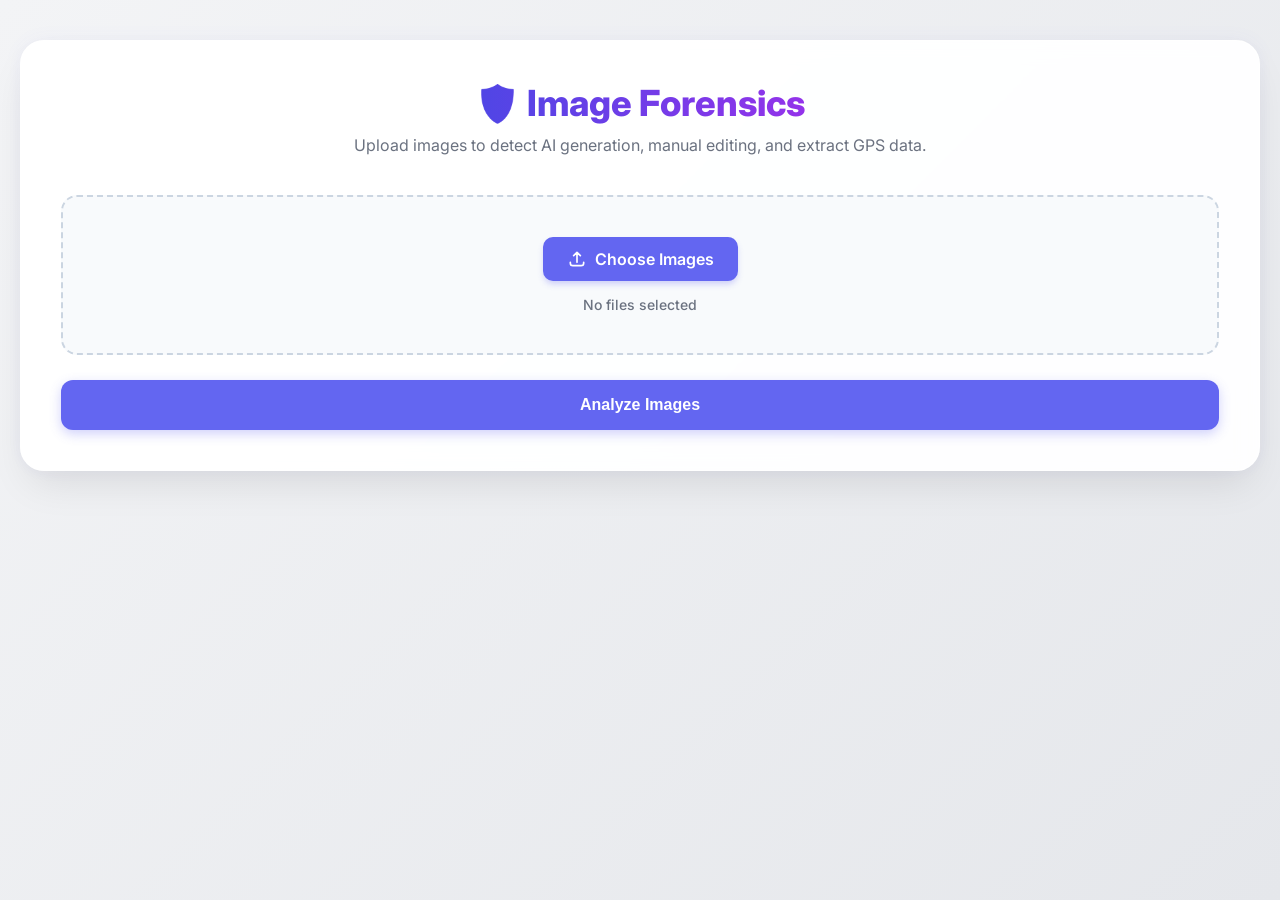
==== commit 5142df93: "Update index.html" ====
--- a/Project-1-AI-Image-detection/app/templates/index.html
+++ b/Project-1-AI-Image-detection/app/templates/index.html
@@ -23,7 +23,7 @@
         }
         * { box-sizing: border-box; }
         body { font-family: 'Inter', sans-serif; background: var(--bg-gradient); color: var(--text-main); min-height: 100vh; margin: 0; padding: 40px 20px; display: flex; justify-content: center; align-items: flex-start; }
-        .container { background: var(--card-bg); backdrop-filter: blur(10px); padding: 40px; border-radius: 24px; box-shadow: 0 20px 40px -10px rgba(0,0,0,0.1), 0 0 20px rgba(99, 102, 241, 0.05); width: 100%; max-width: 1200px; border: 1px solid rgba(255,255,255,0.5); }
+        .container { background: var(--card-bg); backdrop-filter: blur(10px); padding: 40px; border-radius: 24px; box-shadow: 0 20px 40px -10px rgba(0,0,0,0.1), 0 0 20px rgba(99, 102, 241, 0.05); width: 100%; max-width: 1300px; border: 1px solid rgba(255,255,255,0.5); }
         .header { text-align: center; margin-bottom: 40px; }
         .header h1 { margin: 0; font-size: 36px; font-weight: 800; background: linear-gradient(to right, #4F46E5, #9333EA); -webkit-background-clip: text; -webkit-text-fill-color: transparent; display: inline-flex; align-items: center; gap: 12px; }
         .header p { color: var(--text-muted); font-size: 16px; margin-top: 10px; }
@@ -40,7 +40,7 @@
         @keyframes fadeIn { from { opacity: 0; transform: translateY(10px); } to { opacity: 1; transform: translateY(0); } }
         .summary-bar { background: linear-gradient(to right, #EEF2FF, #E0E7FF); padding: 16px 20px; border-radius: 12px; margin-bottom: 20px; font-weight: 600; color: var(--primary-hover); display: flex; justify-content: space-between; align-items: center; border: 1px solid #C7D2FE; }
         .table-responsive { overflow-x: auto; border-radius: 12px; border: 1px solid var(--border); }
-        .master-table { width: 100%; border-collapse: collapse; background: white; min-width: 900px; }
+        .master-table { width: 100%; border-collapse: collapse; background: white; min-width: 1100px; }
         .master-table th { background: #F8FAFC; padding: 16px; text-align: left; font-size: 13px; text-transform: uppercase; letter-spacing: 0.5px; color: var(--text-muted); font-weight: 700; border-bottom: 2px solid var(--border); }
         .master-table td { padding: 16px; text-align: left; border-bottom: 1px solid var(--border); vertical-align: middle; }
         .master-table tr:last-child td { border-bottom: none; }
@@ -56,13 +56,16 @@
         .thumb-container { display: flex; flex-direction: column; align-items: center; gap: 8px; }
         .thumb { width: 70px; height: 70px; border-radius: 10px; object-fit: cover; border: 2px solid white; box-shadow: 0 2px 5px rgba(0,0,0,0.1); }
         .file-name-label { font-size: 12px; font-weight: 500; color: var(--text-muted); max-width: 90px; text-overflow: ellipsis; overflow: hidden; white-space: nowrap; text-align: center; }
+        
         .details-grid { display: grid; grid-template-columns: 1fr 1fr; gap: 10px; font-size: 13px; }
         .detail-item { display: flex; gap: 5px; color: var(--text-muted); }
         .detail-item strong { color: var(--text-main); }
         
-        /* New OCR Block Style */
         .ocr-block { background: #F8FAFC; padding: 10px; border-radius: 8px; border: 1px dashed #CBD5E1; margin-top: 5px; font-size: 12px; }
         .ocr-block strong { color: #4F46E5; }
+
+        .valid-text { color: var(--success); font-weight: bold; }
+        .invalid-text { color: var(--danger); font-weight: bold; }
 
         .loader { display: none; text-align: center; margin: 30px 0; }
         .spinner { width: 40px; height: 40px; border: 4px solid #E0E7FF; border-top: 4px solid var(--primary); border-radius: 50%; animation: spin 1s linear infinite; margin: 0 auto 15px auto; }
@@ -100,9 +103,11 @@
             <table class="master-table">
                 <thead>
                     <tr>
-                        <th width="120">Preview</th>
-                        <th width="130">Verdict</th>
-                        <th width="250">Extracted Data (OCR)</th>
+                        <th width="100">Preview</th>
+                        <th width="120">Verdict</th>
+                        <th width="220">Extracted Data</th>
+                        <th width="110">Valid Time</th>
+                        <th width="110">Valid Mark</th>
                         <th>Image Details</th>
                     </tr>
                 </thead>
@@ -201,17 +206,31 @@
 
             // Build OCR HTML
             let ocrHtml = '<span style="color:#9CA3AF; font-style:italic;">No OCR data</span>';
+            let validTimeHtml = 'N/A';
+            let validMarkHtml = 'N/A';
+
             if (result.ocr_data && !result.ocr_data.error) {
                 const o = result.ocr_data;
                 ocrHtml = `
                     <div class="ocr-block">
-                        <div><strong>GPS:</strong> ${o.latitude || 'N/A'}, ${o.longitude || 'N/A'} (${o.accuracy || 'N/A'})</div>
+                        <div><strong>GPS:</strong> ${o.latitude || 'N/A'}, ${o.longitude || 'N/A'}</div>
                         <div><strong>Time:</strong> ${o.timestamp || 'N/A'}</div>
-                        <div style="white-space:nowrap; overflow:hidden; text-overflow:ellipsis; max-width:220px;" title="${o.location || ''}"><strong>Loc:</strong> ${o.location || 'N/A'}</div>
+                        <div style="white-space:nowrap; overflow:hidden; text-overflow:ellipsis; max-width:200px;" title="${o.location || ''}"><strong>Loc:</strong> ${o.location || 'N/A'}</div>
+                        ${o.watermark ? `<div style="margin-top:4px; color:#6B7280; font-size:11px; font-style:italic;" title="${o.watermark}">Mark: ${o.watermark.substring(0, 25)}...</div>` : ''}
                     </div>
                 `;
+
+                // Format Valid Time
+                if (o.is_valid_timestamp === true) validTimeHtml = '<span class="valid-text">✅ Valid</span>';
+                else if (o.is_valid_timestamp === false) validTimeHtml = '<span class="invalid-text">❌ Invalid</span>';
+
+                // Format Valid Mark
+                if (o.is_valid_watermark === true) validMarkHtml = '<span class="valid-text">✅ Valid</span>';
+                else if (o.is_valid_watermark === false) validMarkHtml = '<span class="invalid-text">❌ Invalid</span>';
             } else if (result.ocr_data && result.ocr_data.error) {
                 ocrHtml = `<span style="color:red; font-size:12px;">${result.ocr_data.error}</span>`;
+                validTimeHtml = '<span style="color:red;">Error</span>';
+                validMarkHtml = '<span style="color:red;">Error</span>';
             }
 
             // Build Details HTML
@@ -219,12 +238,7 @@
             if (result.success && result.ai_detection && result.ai_detection.success) {
                 const score = (result.ai_detection.ai_score * 100).toFixed(1);
                 const color = result.ai_detection.ai_score >= 0.4 ? 'var(--danger)' : 'var(--success)';
-                detailsHtml += `<div class="detail-item" style="grid-column: span 2;"><strong>AI Confidence:</strong> <span style="color:${color}; font-weight:bold;">${score}%</span></div>`;
-            }
-            if (result.success && result.forensics && result.forensics.flags.length > 0) {
-                detailsHtml += `<div style="grid-column: span 2; margin-top:5px;"><strong>Flags:</strong><ul style="margin:0; padding-left:15px; font-size:12px; color:#B91C1C;">`;
-                result.forensics.flags.forEach(flag => { detailsHtml += `<li>${flag}</li>`; });
-                detailsHtml += `</ul></div>`;
+                detailsHtml += `<div class="detail-item" style="grid-column: span 2;"><strong>AI Conf:</strong> <span style="color:${color}; font-weight:bold;">${score}%</span></div>`;
             }
             if (!result.success) { detailsHtml += `<div class="detail-item" style="grid-column: span 2; color:red; font-weight:bold;">${result.error}</div>`; }
             detailsHtml += `</div>`;
@@ -233,6 +247,8 @@
                 <td><div class="thumb-container"><img src="${base64Images[index]}" class="thumb" alt="Thumb"><div class="file-name-label" title="${originalFileName}">${displayName}</div></div></td>
                 <td><span class="badge ${badgeClass}">${verdictText}</span></td>
                 <td>${ocrHtml}</td>
+                <td align="center">${validTimeHtml}</td>
+                <td align="center">${validMarkHtml}</td>
                 <td>${detailsHtml}</td>
             `;
 
@@ -241,4 +257,4 @@
     }
 </script>
 </body>
-</html>+</html>
